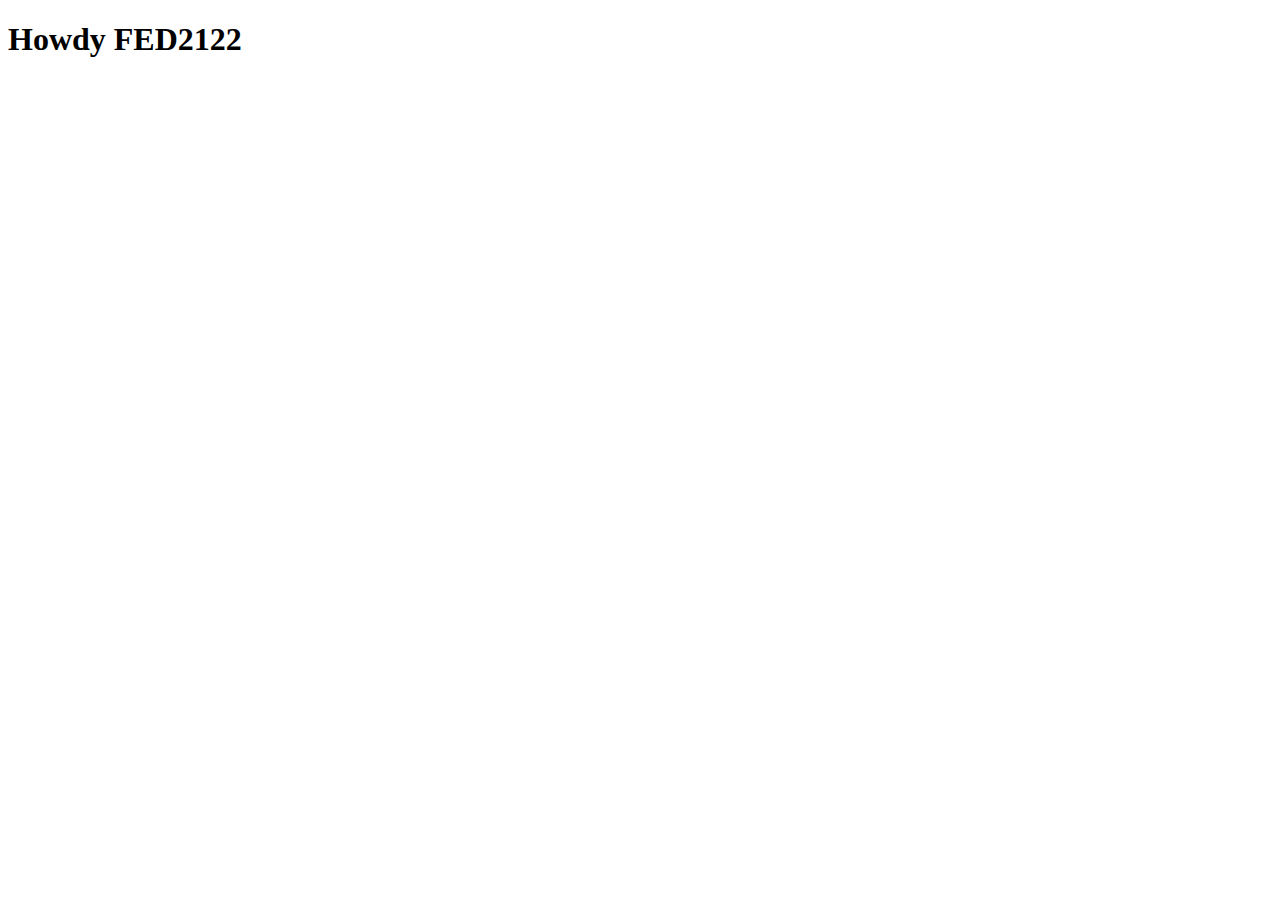
==== index.html @ ef527c44 "Add files via upload" ====
<!doctype html>
<html lang="nl">
	
<head>
	<meta charset="UTF-8">
	<meta name="author" content="jouw naam">
	<meta name="viewport" content="width=device-width, initial-scale=1">
	
	<title>Howdy FED2122</title>
	
	<link href="styles/style.css" rel="stylesheet">
	<link rel="icon" type="image/svg+xml" href="images/favicon.svg">
</head>

<body>
	<h1>Howdy FED2122</h1>

	<script src="scripts/script.js"></script>
</body>
	
</html>
---- styles/style.css ----
/* CSS Document */
*, *::after, *::before {
  box-sizing:border-box;  
}
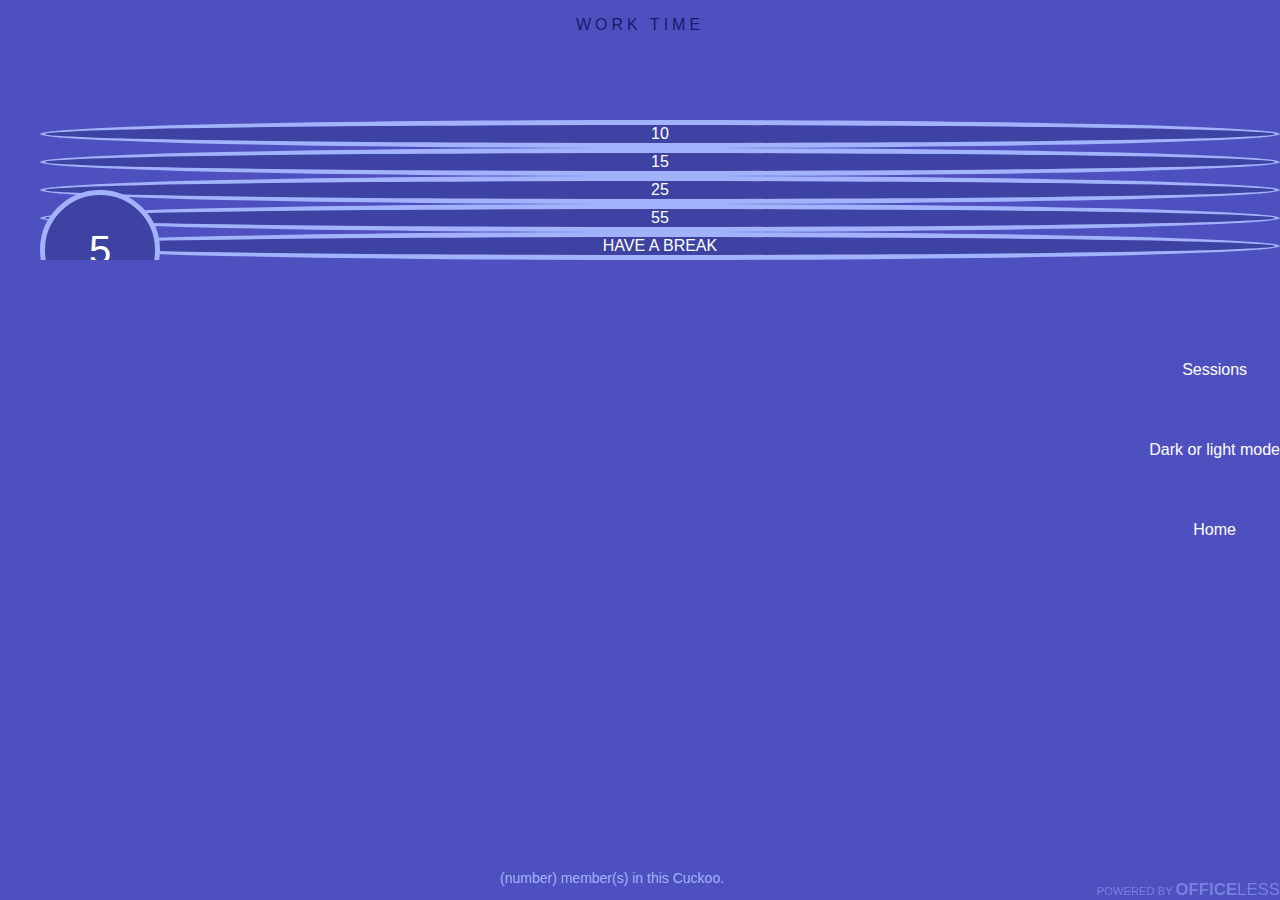
==== commit 28e294e9: "Add files via upload" ====
--- a/index.html
+++ b/index.html
@@ -6,14 +6,101 @@
 	<meta name="author" content="jouw naam">
 	<meta name="viewport" content="width=device-width, initial-scale=1">
 	
-	<title>Howdy FED2122</title>
+	<title>Cuckoo - Timer for remote teams</title>
 	
 	<link href="styles/style.css" rel="stylesheet">
 	<link rel="icon" type="image/svg+xml" href="images/favicon.svg">
 </head>
 
 <body>
-	<h1>Howdy FED2122</h1>
+	<!-- Navigation bar -->
+	<header>
+		<nav>
+			<li>
+				<a>Sessions</a>
+			</li>
+			<li>
+				<a>Dark or light mode</a>
+			</li>
+			<li>
+				<a>Home</a>
+			</li>
+		</nav>
+	</header>
+
+	<main>
+		<!-- Changes depending on if a work timer is going off or a break timer -->
+		<h1>Work time</h1>
+
+		<!-- Select how long a timer should last -->
+		<section>
+			<ul>
+				<li>5</li>
+				<li>10</li>
+				<li>15</li>
+				<li>25</li>
+				<li>55</li>
+				<li>Have a break</li>
+			</ul>
+		</section>
+
+		<!-- See who has joined the session -->
+		<section>
+			<ul>
+				<li></li>
+			</ul>
+			<p>(number) member(s) in this Cuckoo.</p>
+			
+			<!-- Logo -->
+			<a>Powered by <span>Office</span><span>less</span></a>
+		</section>
+
+		<!-- Sessions tab -->
+		<section>
+			<h2>Sessions</h2>
+
+			<section>
+				<h3>Work sessions</h3>
+				<table>
+					<tr>
+						<th>5</th>
+						<th>10</th>
+						<th>15</th>
+						<th>25</th>
+						<th>55</th>
+						<th>
+							<form>
+								<input type="text" readonly placeholder="Add another session">
+							</form>
+						</th>
+					</tr>
+				</table>
+			</section>
+
+			<section>
+				<h3>Breaks</h3>
+				<table>
+					<tr>
+						<th>5</th>
+						<th>10</th>
+						<th>15</th>
+						<th>30</th>
+						<th>
+							<form>
+								<input type="text" readonly placeholder="Add another break">
+							</form>
+						</th>
+					</tr>
+				</table>
+			</section>
+		</section>
+	</main>
+
+	<footer>
+		<a>Created by Officeless Team</a>
+		<a>Support Cuckoo! (tea emoji)</a>
+		<p>We need your help! Buy us a coffee (or two) and help us take care of Cuckoo.</p>
+	</footer>
 
 	<script src="scripts/script.js"></script>
 </body>
--- a/styles/style.css
+++ b/styles/style.css
@@ -1,5 +1,162 @@
 /* CSS Document */
-*, *::after, *::before {
-  box-sizing:border-box;  
+/* variables */
+
+:root {
+    --background-colour-dark:#3e42a2;
+    --background-colour-light:#a3b2fd;
+    --background-colour-main: #4e50bf;
+    --font-types: "Aktiv Grotesk","Segoe UI",Helvetica,Arial,sans-serif,"Apple Color Emoji","Segoe UI Emoji","Segoe UI Symbol";
+    --text-colour-main: white;
+    --text-colour-accent: #171a6d;
 }
 
+* {
+    margin: 0;
+    overflow: hidden;
+}
+
+
+
+/* *************
+GENERAL
+************* */
+
+
+body {
+    font-family: var(--font-types);
+
+    background-color: var(--background-colour-main);
+    color: var(--text-colour-main);
+}
+
+nav {
+    position: absolute;
+    top: 0; right: 0; bottom: 0;
+
+    display: flex;
+    flex-flow: column wrap;
+    align-items: center;
+    justify-content: center;
+
+    line-height: 5em;
+    list-style-type: none;
+}
+
+nav:hover {
+    border: 1px solid rgba(0 0 0 / 0.25);
+
+    background-color: var(--background-colour-dark);
+}
+
+h1 {
+    padding: 1em;
+
+    font-size: 16px;
+    font-weight: lighter;
+    text-align: center;
+    letter-spacing: 4px;
+    text-transform: uppercase;
+
+    color: var(--text-colour-accent);
+}
+
+ul {
+    list-style-type: none;
+}
+
+footer {
+    visibility: hidden;
+}
+
+/* *************
+NTH TYPE 1 - BUBBLE TIMERS
+************* */
+
+main section:first-of-type {
+    position: relative;
+    left: 50%; top: 50%;
+    transform: translate(-50%,50%);
+}
+
+main section:first-of-type ul li {
+    display: flex;
+    justify-content: center;
+    align-items: center;
+
+    border: var(--background-colour-light) solid 5px;
+    border-radius: 50%;
+
+    text-transform: uppercase;
+
+    background-color: var(--background-colour-dark);
+}
+
+main section ul li:first-of-type {
+    position: absolute;
+    top: 50%;
+
+    display: flex;
+    justify-content: center;
+    align-items: center;
+
+    width:2.75em; height: 2.75em;
+    
+    font-size: 2.5em;
+}
+
+main section:first-of-type ul li:hover{
+    border-color: var(--text-colour-main);
+}
+
+
+
+/* *************
+NTH TYPE 2 - MEMBERS
+************* */
+
+main section:nth-of-type(2) p {
+    position: absolute;
+    bottom: 1em; left: 50%;
+    transform: translateX(-50%);
+
+    width: 20em;
+
+    font-size: 14px;
+
+    color: var(--background-colour-light);
+}
+
+main section:nth-of-type(2) a {
+    position: fixed;
+    right: 0; bottom: 0;
+
+    font-size: .7em;
+    text-transform: uppercase;
+
+    color: var(--background-colour-light);
+    opacity: 50%;
+}
+
+main section:nth-of-type(2) a:hover {
+    color: var(--text-colour-main);
+    opacity: 100%;
+}
+
+span:first-of-type {
+    font-weight: bold;
+    font-size: 1.5em;
+}
+
+span:last-of-type {
+    font-size: 1.5em;
+}
+
+
+
+/* *************
+NTH TYPE 3 - MEMBERS
+************* */
+
+main section:nth-of-type(3) {
+    visibility: hidden;
+}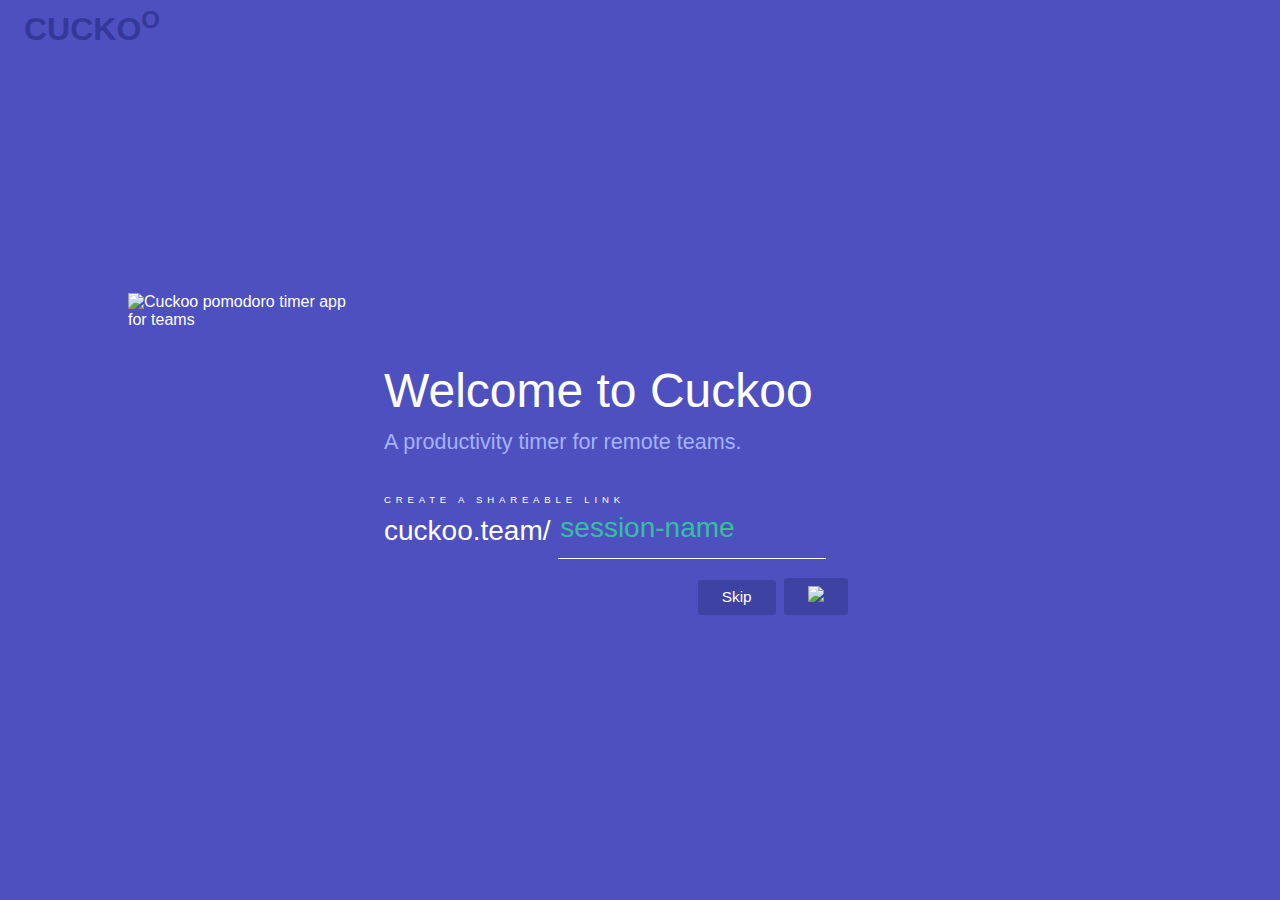
==== commit a12fed05: "Add files via upload" ====
--- a/index.html
+++ b/index.html
@@ -1,108 +1,42 @@
 <!doctype html>
-<html lang="nl">
+<html lang="en">
 	
 <head>
 	<meta charset="UTF-8">
-	<meta name="author" content="jouw naam">
+	<meta name="author" content="Leo-Kramer">
 	<meta name="viewport" content="width=device-width, initial-scale=1">
 	
-	<title>Cuckoo - Timer for remote teams</title>
+	<title>Cuckoo - A productivity timer for remote teams.</title>
 	
 	<link href="styles/style.css" rel="stylesheet">
 	<link rel="icon" type="image/svg+xml" href="images/favicon.svg">
 </head>
 
-<body>
-	<!-- Navigation bar -->
+<body id="index-html">
 	<header>
-		<nav>
-			<li>
-				<a>Sessions</a>
-			</li>
-			<li>
-				<a>Dark or light mode</a>
-			</li>
-			<li>
-				<a>Home</a>
-			</li>
-		</nav>
+		<!-- Logo -->
+		<h2>Cucko<span>o</span></h2>
 	</header>
 
 	<main>
-		<!-- Changes depending on if a work timer is going off or a break timer -->
-		<h1>Work time</h1>
-
-		<!-- Select how long a timer should last -->
+		<!-- Create session -->
 		<section>
-			<ul>
-				<li>5</li>
-				<li>10</li>
-				<li>15</li>
-				<li>25</li>
-				<li>55</li>
-				<li>Have a break</li>
-			</ul>
+			<h1>Welcome to Cuckoo</h1>
+			<h2>A productivity timer for remote teams.</h2>
+			<p>Create a shareable link</p>
+			<form action="pomodoro.html">
+				<label for="session-name">cuckoo.team/</label>
+				<input type="text" id="session-name" name="session-name" placeholder="session-name">
+				<button>Skip</button>
+				<button type="submit" aria-label="next"><img src="https://cuckoo.team/images/icon-button-arrow.svg"></button>
+			</form>
 		</section>
 
-		<!-- See who has joined the session -->
-		<section>
-			<ul>
-				<li></li>
-			</ul>
-			<p>(number) member(s) in this Cuckoo.</p>
-			
-			<!-- Logo -->
-			<a>Powered by <span>Office</span><span>less</span></a>
-		</section>
-
-		<!-- Sessions tab -->
-		<section>
-			<h2>Sessions</h2>
-
-			<section>
-				<h3>Work sessions</h3>
-				<table>
-					<tr>
-						<th>5</th>
-						<th>10</th>
-						<th>15</th>
-						<th>25</th>
-						<th>55</th>
-						<th>
-							<form>
-								<input type="text" readonly placeholder="Add another session">
-							</form>
-						</th>
-					</tr>
-				</table>
-			</section>
-
-			<section>
-				<h3>Breaks</h3>
-				<table>
-					<tr>
-						<th>5</th>
-						<th>10</th>
-						<th>15</th>
-						<th>30</th>
-						<th>
-							<form>
-								<input type="text" readonly placeholder="Add another break">
-							</form>
-						</th>
-					</tr>
-				</table>
-			</section>
-		</section>
+		<!-- Image -->
+		<img src="https://cuckoo.team/images/cuckoo-icon.svg" alt="Cuckoo pomodoro timer app for teams"> 
 	</main>
-
-	<footer>
-		<a>Created by Officeless Team</a>
-		<a>Support Cuckoo! (tea emoji)</a>
-		<p>We need your help! Buy us a coffee (or two) and help us take care of Cuckoo.</p>
-	</footer>
 
 	<script src="scripts/script.js"></script>
 </body>
 	
-</html>
+</html>--- a/styles/style.css
+++ b/styles/style.css
@@ -2,17 +2,23 @@
 /* variables */
 
 :root {
+    --background-colour-accent: #171a6d;
+    --background-colour-blend:#343899;
     --background-colour-dark:#3e42a2;
     --background-colour-light:#a3b2fd;
     --background-colour-main: #4e50bf;
+    --background-sidebar:#3e42a2;
+    --bubble-size: 2.5em;
     --font-types: "Aktiv Grotesk","Segoe UI",Helvetica,Arial,sans-serif,"Apple Color Emoji","Segoe UI Emoji","Segoe UI Symbol";
+    --form-border:white;
+    --text-colour-accent: #171a6d;
+    --text-colour-blend: #343899;
+    --text-colour-button:white;
+    --text-colour-button-2:black;
+    --text-colour-contrast:white;
     --text-colour-main: white;
-    --text-colour-accent: #171a6d;
-}
-
-* {
-    margin: 0;
-    overflow: hidden;
+    --text-colour-placeholder: rgb(46,247,151);
+    height: 100%;
 }
 
 
@@ -20,36 +26,179 @@
 /* *************
 GENERAL
 ************* */
-
 
 body {
     font-family: var(--font-types);
 
+    height: 100%;
+
+    margin:0;
+
     background-color: var(--background-colour-main);
     color: var(--text-colour-main);
 }
 
-nav {
+main {
+    height: 100%;
+}
+
+ul {
+    margin:0;
+
+    padding:0;
+
+    list-style-type: none;
+}
+
+
+
+/* *************
+INDEX.HTML
+************* */
+
+#index-html header h2 {
     position: absolute;
-    top: 0; right: 0; bottom: 0;
-
-    display: flex;
-    flex-flow: column wrap;
-    align-items: center;
-    justify-content: center;
-
-    line-height: 5em;
-    list-style-type: none;
-}
-
-nav:hover {
-    border: 1px solid rgba(0 0 0 / 0.25);
-
+    top: -.5em; left: .75em;
+
+    font-size: 2em;
+
+    text-transform: uppercase;
+
+    color:var(--text-colour-blend);
+}
+
+#index-html header h2 span {
+    position: relative;
+    top:-.5em;
+
+    font-size: .75em;
+}
+
+#index-html section:nth-of-type(1) {
+    position: absolute;
+    top:40%; left: 30%;
+
+    width: calc(85% - 50%); height:calc(100% - 50%);
+}
+
+#index-html section:nth-of-type(1) h1 {
+    position: relative;
+
+    margin:0;
+
+    font-size:3em;
+    line-height: 1.3;
+    font-weight: 400;
+
+    text-transform: none;
+
+    color: var(--text-colour-main);
+}
+
+#index-html section:nth-of-type(1) h2 {
+    margin:7px 0 0 0;
+
+    font-size:1.35em;
+    font-weight:400;
+
+    color: var(--background-colour-light);
+}
+
+#index-html section:nth-of-type(1) p {
+    margin-top:4em;
+
+    font-size:.6em;
+
+    text-transform: uppercase;
+    letter-spacing: .5em;
+}
+
+main section form {
+    font-size:1.75em;
+}
+
+main section form input {
+    border:none;
+
+    background-color: transparent;
+}
+
+main section form input[type=text] {
+    font-size:1em;
+
+    color: var(--text-colour-placeholder);
+}
+
+main section input::placeholder {
+    color: var(--text-colour-placeholder);
+    opacity:0.65;
+}
+
+main section input:focus {
+    outline:none;
+
+    caret-color: var(--text-colour-placeholder);
+}
+
+#session-name {
+    transform: translateY(-3px);
+
+    width:calc(97% - 171px);
+
+    border-bottom:1px solid var(--form-border);
+
+    padding-bottom:.5em;
+}
+
+#session-name:hover {
+    cursor:text;
+}
+
+main section form button {
+    position:relative;
+    left:70%;
+
+    margin:1em 0 0 0;
+
+    border:1px solid transparent;
+    border-radius: 3px;
+
+    padding:.5em 1.5em .5em 1.5em;
+
+    font-size: .55em;
+    font-family: var(--font-types);
+
+    color:var(--text-colour-contrast);
     background-color: var(--background-colour-dark);
 }
 
-h1 {
-    padding: 1em;
+main section form button:hover {
+    cursor:pointer;
+
+    background-color: var(--text-colour-blend);
+}
+
+#index-html main > img:last-of-type {
+    position: absolute;
+    top: calc(50% - 17.5%); left: 10%;
+
+    width: 17.5%; height:auto;
+}
+
+
+
+/* *************
+POMODORO.HTML
+************* */
+
+/* title of the whole page */
+#pomodoro-html h1 {
+    /* display:none; */
+
+    position: fixed;
+    top: 1em; left:50%;
+
+    transform: translateX(-50%);
 
     font-size: 16px;
     font-weight: lighter;
@@ -60,13 +209,247 @@
     color: var(--text-colour-accent);
 }
 
-ul {
-    list-style-type: none;
-}
-
-footer {
-    visibility: hidden;
-}
+
+
+/* *************
+SIDEBAR INTERACTION
+************* */
+
+#pomodoro-html header {
+    /* display:none; */
+
+    position: fixed;
+    top: 0; right: 0; bottom: 0;
+
+    transform: translateX(calc(100% - 4em));
+
+    width:100%;
+    max-width: 16em;
+
+    padding-left:4em;
+
+    z-index:5;
+
+    transition: .3s;
+    transition-timing-function: cubic-bezier(0.470, 0.305, 0.695, 1.380);
+}
+
+header nav {
+    display:flex;
+    flex-direction: column;
+
+    height:100%;
+}
+
+header nav section:first-of-type {
+    flex-grow:1;
+
+    height:50%;
+
+    margin: 0em 1em 0em 1em;
+}
+
+header nav section:not(:last-of-type) >a {
+    position:absolute;
+    top:50%; left:1em;
+}
+
+header nav section:nth-of-type(1) >a {
+    transform: translateY(-200%);
+}
+
+header nav section:nth-of-type(2) >a {
+    transform: translateY(-50%);
+}
+
+header nav section:nth-of-type(3) >a {
+    transform: translateY(100%);
+}
+
+header:hover {
+    background-color: var(--background-sidebar);
+
+    box-shadow: inset 1px 0px 0px rgba(0 0 0 / .25);
+
+    transition:background-color .2, box-shadow .2s;
+}
+
+nav a {
+    border:1px solid transparent;
+    border-radius: 10px;
+
+    padding: .6em;
+
+    cursor: pointer;
+}
+
+nav a:hover {
+    background-color: var(--text-colour-accent);
+
+    transition: .2s;
+}
+
+nav a img {
+    width: 1.25em;
+}
+
+/* classlist voor sidebar */
+
+#pomodoro-html header.showSidebar {
+    transform: translateX(0);
+
+    box-shadow: inset 1px 0px 0px rgba(0 0 0 / .25);
+
+    background-color: var(--background-sidebar);
+}
+
+.activeNav {
+    border: 1px solid rgba(0 0 0 / 0.25);
+    box-shadow: inset 1px 0px 0px rgba(0 0 0 / .25);
+}
+
+.activeButton {
+    background-color: var(--text-colour-accent);
+}
+
+.inactiveNav {
+    display:none;
+    width:0;height:0;
+}
+
+
+
+/* *************
+SIDEBAR STYLING
+************* */
+
+header nav section h2 {
+    /* display:none; */
+
+    font-weight:600;
+
+    text-align:right;
+    
+    color:var(--background-colour-light);
+}
+
+header nav section h3 {
+    /* display:none; */
+    
+    font-size:.85em;
+    font-weight: 400;
+
+    text-align: left;
+    text-transform: uppercase;
+}
+
+header nav section h3:not(:first-of-type) {
+    margin-top:1em;
+}
+
+header nav section:last-of-type {
+    position:fixed;
+    top:82.5%; bottom:0;
+
+    display:grid;
+    grid-template-columns: 1fr;
+    gap:.5em;
+
+    border-top: 1px solid var(--background-colour-light);
+
+    padding:.5em;
+
+    z-index:5;
+}
+
+header nav section:last-of-type a {
+    position:relative;
+
+    border-radius:3px;
+
+    font-size:.85em;
+
+    text-align: center;
+
+    color: var(--text-colour-button);
+    background-color: var(--background-colour-accent);
+}
+
+header nav section:last-of-type a:last-of-type {
+    color:var(--text-colour-button-2);
+    background-color: var(--text-colour-placeholder);
+}
+
+header nav section:last-of-type a:last-of-type::after {
+    content:"☕";
+}
+
+header nav section:last-of-type p {
+    position: relative;
+    top:-1.25em;
+
+    font-size:.75em;
+
+    text-align: center;
+}
+
+
+
+/* *************
+SIDEBAR STYLING - SESSION
+************* */
+
+header nav section table {
+    /* display:none; */
+
+    width: 100%;
+}
+
+table, th, tr {
+    border:1px solid var(--background-colour-dark);
+    border-collapse: collapse;
+
+    padding:.5em;
+
+    font-weight: 400;
+
+    background-color: var(--background-colour-blend);
+}
+
+table tr:last-of-type th {
+    background-color: var(--background-colour-accent);
+}
+
+header nav section:nth-of-type(1) table form input{
+    border:none;
+
+    background-color: transparent;
+}
+
+header nav section:nth-of-type(1) table form input[type=text]{
+    color:var(--text-colour-main);
+}
+
+header nav section:nth-of-type(1) table form input::placeholder{
+    text-transform: uppercase;
+
+    color:var(--text-colour-main);
+    opacity: .25;
+}
+
+header nav section:nth-of-type(1) table form input:focus {
+    outline:none;
+
+    caret-color: var(--text-colour-main);
+}
+
+
+
+/* *************
+SIDEBAR STYLING - COLOUR
+************* */
+
+
 
 /* *************
 NTH TYPE 1 - BUBBLE TIMERS
@@ -74,40 +457,122 @@
 
 main section:first-of-type {
     position: relative;
-    left: 50%; top: 50%;
-    transform: translate(-50%,50%);
-}
-
-main section:first-of-type ul li {
+
+    height: 100%;
+}
+
+/* space where the timers are in */
+
+main section:first-of-type ul {
+    position: relative;
+
     display: flex;
     justify-content: center;
     align-items: center;
 
-    border: var(--background-colour-light) solid 5px;
-    border-radius: 50%;
-
-    text-transform: uppercase;
-
-    background-color: var(--background-colour-dark);
-}
-
-main section ul li:first-of-type {
+    height:100%;
+
+    margin:0;
+    padding:0;
+}
+
+main section:first-of-type ul li {
     position: absolute;
-    top: 50%;
 
     display: flex;
     justify-content: center;
     align-items: center;
 
-    width:2.75em; height: 2.75em;
-    
-    font-size: 2.5em;
-}
-
-main section:first-of-type ul li:hover{
+    border: var(--background-colour-light) solid 5px;
+    border-radius: 50%;
+
+    text-transform: uppercase;
+
+    color:var(--text-colour-contrast);
+    background-color: var(--background-colour-dark);
+
+    transition: .15s;
+    transition-timing-function: cubic-bezier(0.470, 0.305, 0.680, 1.650);
+}
+
+main section:first-of-type ul li:hover {
+    --bubbleScale:1.2;
+
+    transform: scale(var(--bubbleScale));
+
     border-color: var(--text-colour-main);
 }
 
+main section:first-of-type ul li:first-of-type {
+    width: var(--bubble-size); height: var(--bubble-size);
+    
+    font-size: var(--bubble-size);
+}
+
+main section:first-of-type ul li:nth-of-type(2) {
+    --bubble-10-font: 2.65em;
+
+    transform: rotate(110deg) translateY(3em) rotate(-110deg) scale(var(--bubbleScale, 1));
+
+    width: var(--bubble-size); height: var(--bubble-size);
+    
+    font-size: calc(var(--bubble-10-font)*1.125);
+}
+
+main section:first-of-type ul li:nth-of-type(3) {
+    --bubble-15-font: 2.8em;
+
+    transform: rotate(170deg) translateY(3em) rotate(-170deg) scale(var(--bubbleScale, 1));
+
+    width: var(--bubble-size); height: var(--bubble-size);
+    
+    font-size: calc(var(--bubble-15-font)*1.125);
+}
+
+main section:first-of-type ul li:nth-of-type(4) {
+    --bubble-25-font: 3em;
+
+    transform: rotate(40deg) translateY(2.65em) rotate(-40deg) scale(var(--bubbleScale, 1));
+
+    width: var(--bubble-size); height: var(--bubble-size);
+    
+    font-size: calc(var(--bubble-25-font)*1.25);
+}
+
+main section:first-of-type ul li:nth-of-type(5) {
+    --bubble-55-size: 2.75em;
+    --bubble-55-font: 4em;
+
+    transform: rotate(240deg) translateY(2.5em) rotate(-240deg) scale(var(--bubbleScale, 1));
+
+    width: var(--bubble-55-size); height: var(--bubble-55-size);
+    
+    font-size: calc(var(--bubble-55-font)*1.25);
+}
+
+main section:first-of-type ul li:nth-of-type(5) {
+    --bubble-55-size: 2.75em;
+    --bubble-55-font: 4em;
+
+    transform: rotate(240deg) translateY(2.5em) rotate(-240deg) scale(var(--bubbleScale, 1));
+
+    width: var(--bubble-55-size); height: var(--bubble-55-size);
+    
+    font-size: calc(var(--bubble-55-font)*1.25);
+}
+
+main section:first-of-type ul li:nth-of-type(6) {
+    --bubble-break-size: 5.5em;
+    --bubble-break-font: 1.5em;
+
+    transform: rotate(320deg) translateY(6em) rotate(-320deg) scale(var(--bubbleScale, 1));
+
+    width: var(--bubble-break-size); height: var(--bubble-break-size);
+    
+    font-size: var(--bubble-break-font);
+    text-align: center;
+}
+
 
 
 /* *************
@@ -115,20 +580,33 @@
 ************* */
 
 main section:nth-of-type(2) p {
-    position: absolute;
+    /* display:none; */
+
+    position: fixed;
     bottom: 1em; left: 50%;
+
     transform: translateX(-50%);
 
-    width: 20em;
+    max-width: 20em;
 
     font-size: 14px;
 
     color: var(--background-colour-light);
 }
 
-main section:nth-of-type(2) a {
+
+
+/* *************
+NTH TYPE 3 - SIDEBAR
+************* */
+
+footer {
+    /* display: none; */
     position: fixed;
-    right: 0; bottom: 0;
+    right:1em; bottom:1em;
+
+    display:grid;
+    grid-template-columns: min-content;
 
     font-size: .7em;
     text-transform: uppercase;
@@ -137,26 +615,16 @@
     opacity: 50%;
 }
 
-main section:nth-of-type(2) a:hover {
+footer:hover {
     color: var(--text-colour-main);
     opacity: 100%;
 }
 
-span:first-of-type {
+footer span:first-of-type {
     font-weight: bold;
     font-size: 1.5em;
 }
 
-span:last-of-type {
+footer span:last-of-type {
     font-size: 1.5em;
-}
-
-
-
-/* *************
-NTH TYPE 3 - MEMBERS
-************* */
-
-main section:nth-of-type(3) {
-    visibility: hidden;
 }